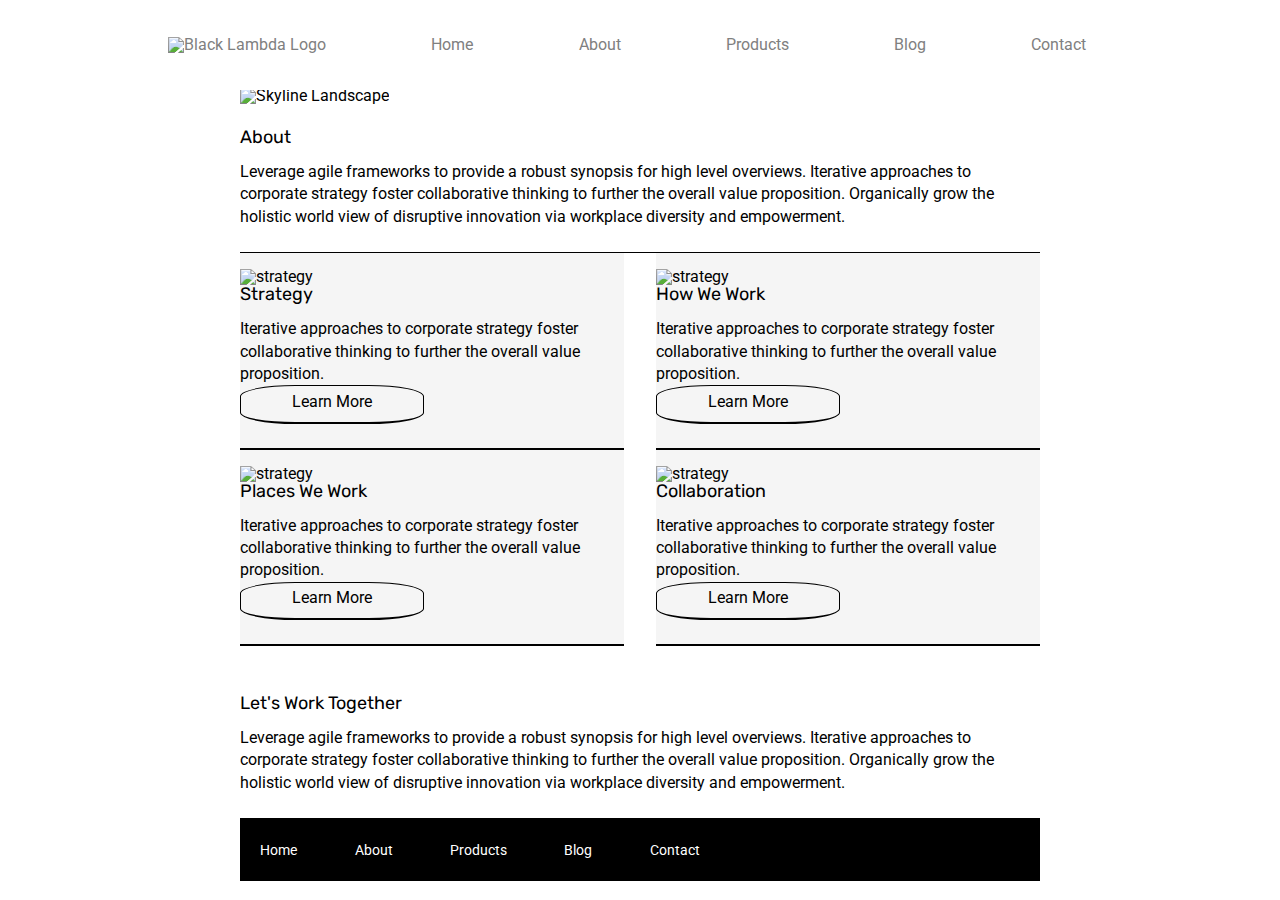
==== about.html @ 61591345 "home and about page rough draft" ====
<!doctype html>

<html lang="en">
<head>
  <meta charset="utf-8">

  <title>Sprint Challenge - About</title>

  <link href="https://fonts.googleapis.com/css?family=Roboto|Rubik" rel="stylesheet">
  <link rel="stylesheet" href="css/index.css">

</head>

<body>
  <header>
    <nav>
      <a href='index.html'><img class="logo" src="img/lambda-black.png" alt="Black Lambda Logo"></a>
      <a href='index.html'>Home</a>
      <a href='about.html'>About</a>
      <a href=''>Products</a>
      <a href=''>Blog</a>
      <a href=''>Contact</a>
  
          
    </nav>
  </header>  
  <div class="container about-page">
    <section class='oneCol'>     
        <img src="img/jumbo-about.png" alt='Skyline Landscape'>
      <div>
        
        
        <h3>About</h3>
        

      <p>Leverage agile frameworks to provide a robust synopsis for high level overviews. Iterative approaches to corporate strategy foster collaborative thinking to further the overall value proposition. Organically grow the holistic world view of disruptive innovation via workplace diversity and empowerment.</p>
    </div>
    </section>
    <section class='sixBox'>
    <div>
    <img src="img/about-plan.png" alt="strategy">
    
    <h3>Strategy</h3>
    
    <p>Iterative approaches to corporate strategy foster collaborative thinking to further the overall value proposition.</p>

    <div class='learnButton'>Learn More</div>
    </div>
   
    <div>
    <img src="img/about-working.png" alt="strategy">
    
    <h3>How We Work</h3>
    
    <p>Iterative approaches to corporate strategy foster collaborative thinking to further the overall value proposition.</p>

    <div class='learnButton'>Learn More</div>
  </div>
  <div>

    <img src="img/about-office.png" alt="strategy">
    
    <h3>Places We Work</h3>

    <p>Iterative approaches to corporate strategy foster collaborative thinking to further the overall value proposition.</p>

    <div class='learnButton'>Learn More</div>
  </div>
  <div>
    <img src="img/about-meeting.png" alt="strategy">
    
    <h3>Collaboration</h3>
    
    <p>Iterative approaches to corporate strategy foster collaborative thinking to further the overall value proposition.</p>

    <div class='learnButton'>Learn More</div>
  </div>
  </section>
  <section class='oneCol'>
    <div>
    <h3>Let's Work Together</h3>

    <p class='padBottomP'>Leverage agile frameworks to provide a robust synopsis for high level overviews. Iterative approaches to corporate strategy foster collaborative thinking to further the overall value proposition. Organically grow the holistic world view of disruptive innovation via workplace diversity and empowerment.</p>
    </div>
  </section>      
      <footer>
        <nav>
          <a href="index.html">Home</a>
          <a href="#">About</a>
          <a href="#">Products</a>
          <a href="#">Blog</a>
          <a href="#">Contact</a>
        </nav>
      </footer>
    </div><!-- container -->        
</body>
</html>
---- css/index.css ----
/* http://meyerweb.com/eric/tools/css/reset/ 
   v2.0 | 20110126
   License: none (public domain)
*/

html, body, div, span, applet, object, iframe,
h1, h2, h3, h4, h5, h6, p, blockquote, pre,
a, abbr, acronym, address, big, cite, code,
del, dfn, em, img, ins, kbd, q, s, samp,
small, strike, strong, sub, sup, tt, var,
b, u, i, center,
dl, dt, dd, ol, ul, li,
fieldset, form, label, legend,
table, caption, tbody, tfoot, thead, tr, th, td,
article, aside, canvas, details, embed, 
figure, figcaption, footer, header, hgroup, 
menu, nav, output, ruby, section, summary,
time, mark, audio, video {
	margin: 0;
	padding: 0;
	border: 0;
	font-size: 100%;
	font: inherit;
	vertical-align: baseline;
}
/* HTML5 display-role reset for older browsers */
article, aside, details, figcaption, figure, 
footer, header, hgroup, menu, nav, section {
	display: block;
}
body {
	line-height: 1;
}
ol, ul {
	list-style: none;
}
blockquote, q {
	quotes: none;
}
blockquote:before, blockquote:after,
q:before, q:after {
	content: '';
	content: none;
}
table {
	border-collapse: collapse;
	border-spacing: 0;
}

* {
    box-sizing: border-box;
}

html, body {
    height: 100%;
    font-family: 'Roboto', sans-serif;
    
}

h1, h2, h3, h4, h5 {
    font-size: 18px;
    margin-bottom: 15px;
    font-family: 'Rubik', sans-serif;
}
/* Navigation Menu */
header{
	height: 10%vh;
    width: 100%;
    padding: 20px ;
	display: flex;
	
	align-items: center;
}
header nav{
	width: 100%;
	display: flex;
	justify-content: space-around;
	align-items: center;
	position: fixed;
	left: 9%;
	width: 80%;
	top: 0%;
	background-color: white;
	height: 10%
}
nav a{
	text-decoration: none;
	color: gray;
	padding: 1%;
	border-radius: 35%;
	
	
}
.imgCont{
    height: 10%vh;
    width: 100%;
    padding: 20px ;
    padding-top: 5%;
	display: flex;
	justify-content: center;
    align-items: center;
    
}
.middle-img{
    width: 78%;
    
    
}

p {
    line-height: 1.4;
}

.container {
    width: 800px;
    margin: 0 auto;
}

.top-content {
    display: flex;
    flex-wrap: wrap;
    justify-content: space-evenly;
    margin-bottom: 20px;
    border-bottom: 1px dashed black;
}

.top-content .text-container {
    width: 48%;
    padding: 0 1%;
    padding-bottom: 20px;  
}

.middle-content {
    margin-bottom: 20px;
    border-bottom: 1px dashed black;
}

.middle-content h2 {
    padding: 0 2%;
    margin-bottom: 0;
}

.middle-content .boxes {
    display: flex;
    flex-wrap: wrap;
    justify-content: space-evenly;
}

.middle-content .boxes .box {
    width: 12.5%;
    height: 100px;
    background: black;
    margin: 20px 2.5%;
    color: white;
    display: flex;
    align-items: center;
    justify-content: center;
}

.bottom-content {
    display: flex;
    margin: 0 2% 20px;
    justify-content: space-around;
}

.bottom-content .text-container {
    padding-right: 4%;
}

.bottom-content .text-container:last-child {
    padding-right: 0;
}

footer {
    width: 100%;
    background: black;
}

footer nav {
    width: 60%;
    display: flex;
    justify-content: space-between;
    align-items: center;
    padding: 20px 2%;
    font-size: 14px;
}

footer nav a {
    color: white;
    text-decoration: none;
}
/* Grid Layout */
.sixBox{
	display: flex;
	justify-content: space-between;
	margin-top: 3%;
	padding-bottom: 3%;
	border-top: 1px solid black;
	flex-wrap: wrap;
}
.sixBox div{
	width: 48%;
	border-bottom: 2px solid black;
	padding-bottom: 3%;
    background-color: whitesmoke;
    padding-top: 2%
    

}
.learnButton{
	text-align: center;
    background-color: white;
    text-justify: distribute;
    border: 1px solid black;
    padding-top: 3%;
    border-radius:30%;
    width: 2%
}
.oneCol img {
    margin-top: 6%
}
.oneCol div{
	margin-top: 3%;
	
	
}

.oneCol .padBottomP{
    padding-bottom: 3%
}
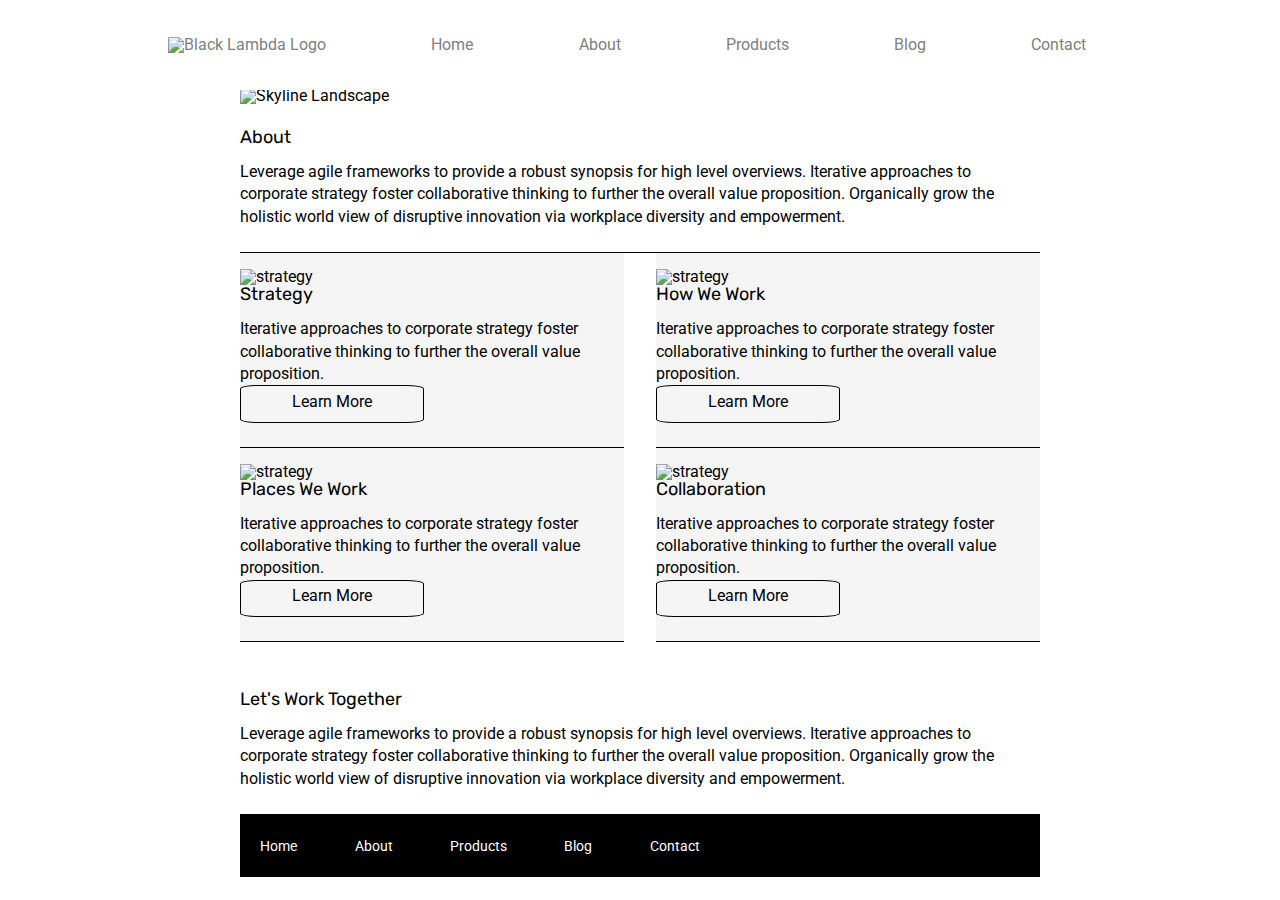
==== commit 5a0aed4d: "Proofread and fixed html for tabbing errors" ====
--- a/about.html
+++ b/about.html
@@ -27,71 +27,67 @@
   <div class="container about-page">
     <section class='oneCol'>     
         <img src="img/jumbo-about.png" alt='Skyline Landscape'>
-      <div>
-        
-        
-        <h3>About</h3>
-        
-
-      <p>Leverage agile frameworks to provide a robust synopsis for high level overviews. Iterative approaches to corporate strategy foster collaborative thinking to further the overall value proposition. Organically grow the holistic world view of disruptive innovation via workplace diversity and empowerment.</p>
-    </div>
+        <div>
+          <h3>About</h3>
+          <p>Leverage agile frameworks to provide a robust synopsis for high level overviews. Iterative approaches to corporate strategy foster collaborative thinking to further the overall value proposition. Organically grow the holistic world view of disruptive innovation via workplace diversity and empowerment.</p>
+        </div>
     </section>
     <section class='sixBox'>
-    <div>
-    <img src="img/about-plan.png" alt="strategy">
+      <div>
+        <img src="img/about-plan.png" alt="strategy">
     
-    <h3>Strategy</h3>
+        <h3>Strategy</h3>
     
-    <p>Iterative approaches to corporate strategy foster collaborative thinking to further the overall value proposition.</p>
+        <p>Iterative approaches to corporate strategy foster collaborative thinking to further the overall value proposition.</p>
 
-    <div class='learnButton'>Learn More</div>
-    </div>
+        <div class='learnButton'>Learn More</div>
+      </div>
    
-    <div>
-    <img src="img/about-working.png" alt="strategy">
+      <div>
+        <img src="img/about-working.png" alt="strategy">
     
-    <h3>How We Work</h3>
+        <h3>How We Work</h3>
     
-    <p>Iterative approaches to corporate strategy foster collaborative thinking to further the overall value proposition.</p>
+        <p>Iterative approaches to corporate strategy foster collaborative thinking to further the overall value proposition.</p>
 
-    <div class='learnButton'>Learn More</div>
-  </div>
-  <div>
+        <div class='learnButton'>Learn More</div>
+      </div>
+      <div>
 
-    <img src="img/about-office.png" alt="strategy">
+        <img src="img/about-office.png" alt="strategy">
     
-    <h3>Places We Work</h3>
+        <h3>Places We Work</h3>
 
-    <p>Iterative approaches to corporate strategy foster collaborative thinking to further the overall value proposition.</p>
+        <p>Iterative approaches to corporate strategy foster collaborative thinking to further the overall value proposition.</p>
 
-    <div class='learnButton'>Learn More</div>
-  </div>
-  <div>
-    <img src="img/about-meeting.png" alt="strategy">
+        <div class='learnButton'>Learn More</div>
+      </div>
+      <div>
+        <img src="img/about-meeting.png" alt="strategy">
     
-    <h3>Collaboration</h3>
+        <h3>Collaboration</h3>
     
-    <p>Iterative approaches to corporate strategy foster collaborative thinking to further the overall value proposition.</p>
+        <p>Iterative approaches to corporate strategy foster collaborative thinking to further the overall value proposition.</p>
 
-    <div class='learnButton'>Learn More</div>
-  </div>
-  </section>
-  <section class='oneCol'>
-    <div>
-    <h3>Let's Work Together</h3>
+        <div class='learnButton'>Learn More</div>
+      </div>
+    </section>
+    <section class='oneCol'>
+      <div>
+        <h3>Let's Work Together</h3>
 
-    <p class='padBottomP'>Leverage agile frameworks to provide a robust synopsis for high level overviews. Iterative approaches to corporate strategy foster collaborative thinking to further the overall value proposition. Organically grow the holistic world view of disruptive innovation via workplace diversity and empowerment.</p>
-    </div>
-  </section>      
-      <footer>
-        <nav>
-          <a href="index.html">Home</a>
-          <a href="#">About</a>
-          <a href="#">Products</a>
-          <a href="#">Blog</a>
-          <a href="#">Contact</a>
-        </nav>
-      </footer>
-    </div><!-- container -->        
+        <p class='padBottomP'>Leverage agile frameworks to provide a robust synopsis for high level overviews. Iterative approaches to corporate strategy foster collaborative thinking to further the overall value proposition. Organically grow the holistic world view of disruptive innovation via workplace diversity and empowerment.</p>
+        </div>
+    </section>      
+    <footer>
+      <nav>
+        <a href="index.html">Home</a>
+        <a href="#">About</a>
+        <a href="#">Products</a>
+        <a href="#">Blog</a>
+        <a href="#">Contact</a>
+      </nav>
+    </footer>
+  </div><!-- container -->        
 </body>
 </html>--- a/css/index.css
+++ b/css/index.css
@@ -149,7 +149,7 @@
 .middle-content .boxes .box {
     width: 12.5%;
     height: 100px;
-    background: black;
+    
     margin: 20px 2.5%;
     color: white;
     display: flex;
@@ -200,7 +200,7 @@
 }
 .sixBox div{
 	width: 48%;
-	border-bottom: 2px solid black;
+	border-bottom: 1px solid black;
 	padding-bottom: 3%;
     background-color: whitesmoke;
     padding-top: 2%
@@ -213,7 +213,7 @@
     text-justify: distribute;
     border: 1px solid black;
     padding-top: 3%;
-    border-radius:30%;
+    border-radius:10%;
     width: 2%
 }
 .oneCol img {
@@ -228,3 +228,34 @@
 .oneCol .padBottomP{
     padding-bottom: 3%
 }
+
+.box1 {
+    background-color: teal
+}
+.box2 {
+    background-color: gold
+}
+.box3 {
+    background-color: cadetblue
+}
+.box4 {
+    background-color: coral
+}
+.box5 {
+    background-color: crimson
+}
+.box6 {
+    background-color: forestgreen
+}
+.box7 {
+    background-color: darkorchid    
+}
+.box8 {
+    background-color: hotpink
+}
+.box9 {
+    background-color: indigo
+}
+.box10 {
+    background-color: dodgerblue
+}
